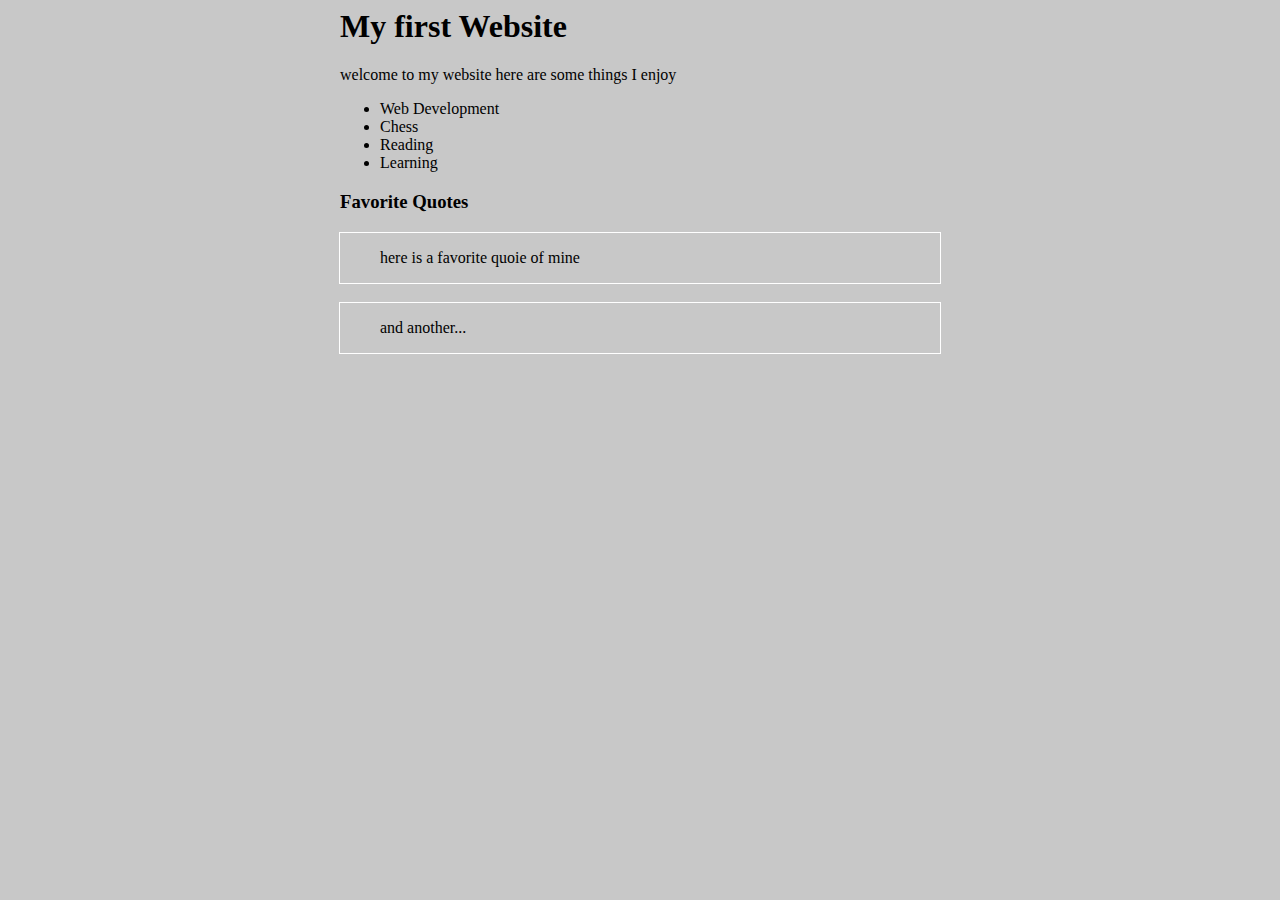
==== index.html @ 9f80be47 "second  commit" ====
<html>
	<head>
		<title>
			My first Website
		</title>
		<link rel="stylesheet" href="css/style1.css">
		<meta charset="utf-8">
	</head>
	<body style="background-color:  rgb(200,200,200);">
		<div >
			<h1><strong>My first Website</strong></h1>
			<p>welcome to my website here are some things I enjoy</p>
			<ul>
				<li>Web Development</li>
				<li>Chess</li>
				<li>Reading</li>
				<li>Learning</li>
			</ul>
			<h3><strong>Favorite Quotes</strong></h3>
		</div>
		<div class="ak"><blockquote>here is a favorite quoie of  mine</blockquote></div>
		<br>
		<div class="ak"><blockquote>and another...</blockquote></div>
	</body>
</html>
---- css/style1.css ----
div 
{
	width: 600px;
	margin:auto;
}

.ak
{
	border: 3px;
	border-style: solid;
	border-color: #FFFFFF;
	border-width: 1px;
}
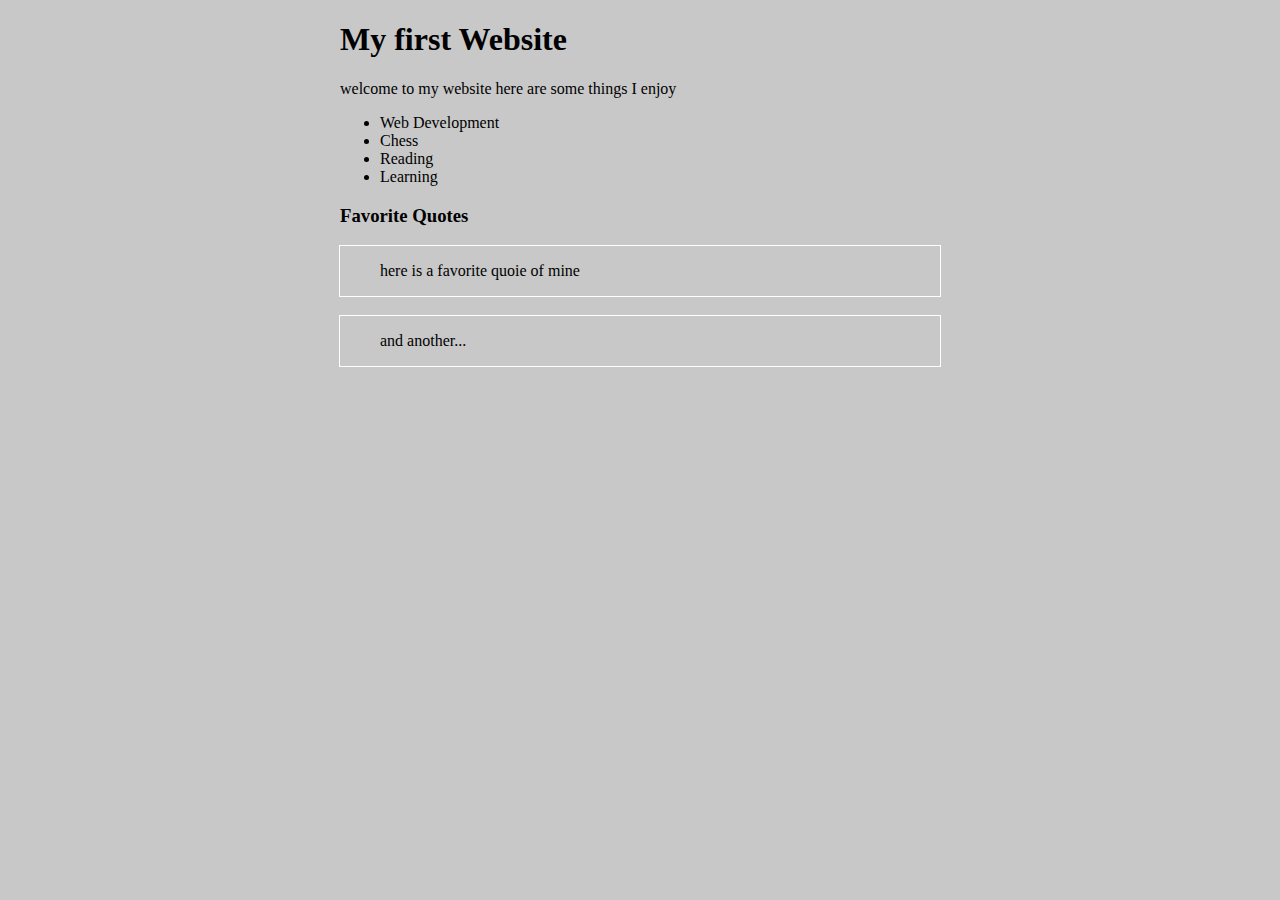
==== commit 8de3ded5: "second  commit" ====
--- a/index.html
+++ b/index.html
@@ -1,8 +1,10 @@
+<!DOCTYPE html>
 <html>
 	<head>
 		<title>
 			My first Website
 		</title>
+		<link rel="stylesheet" href="css/normalize.css">
 		<link rel="stylesheet" href="css/style1.css">
 		<meta charset="utf-8">
 	</head>
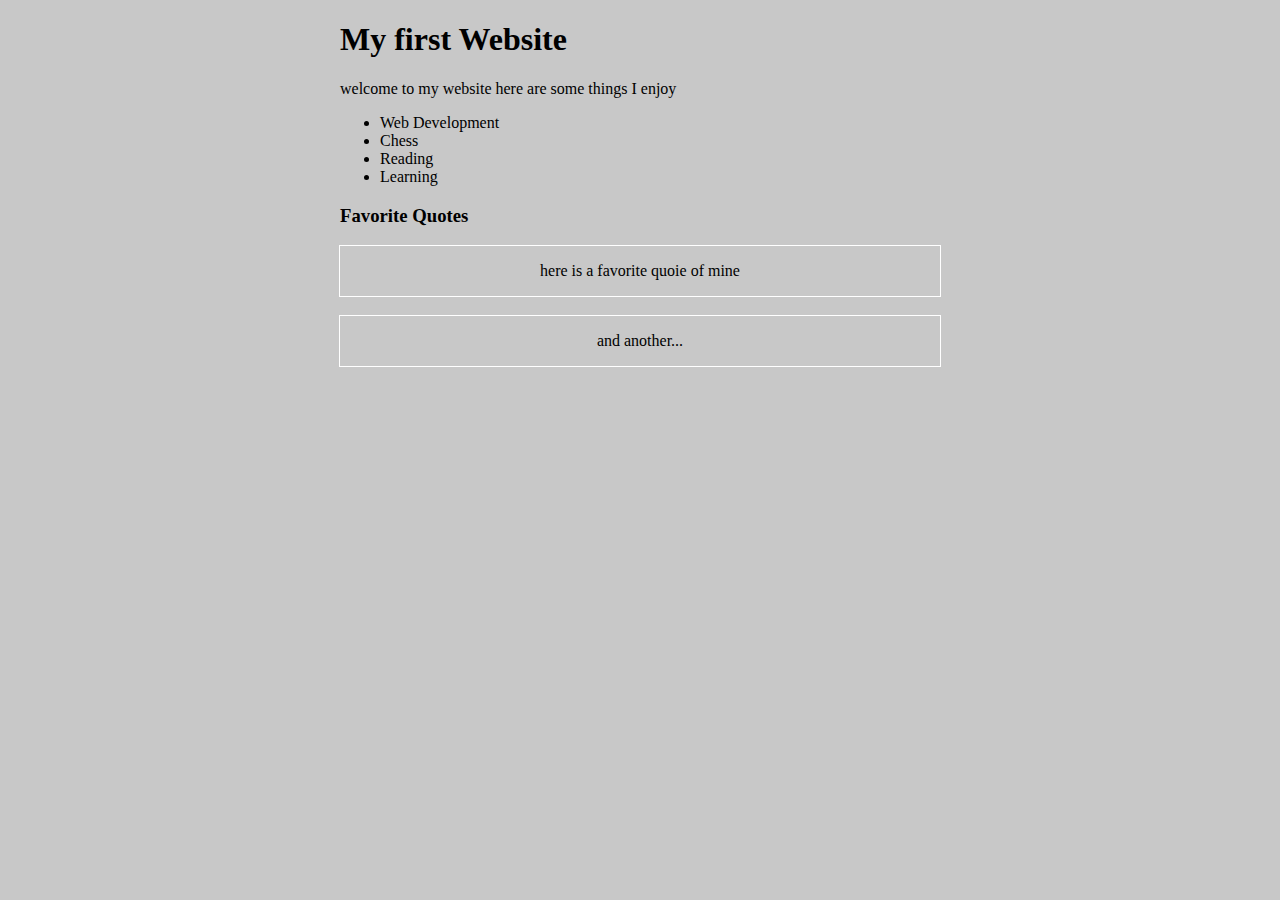
==== commit 2467ecfc: "modified files" ====
--- a/index.html
+++ b/index.html
@@ -20,8 +20,8 @@
 			</ul>
 			<h3><strong>Favorite Quotes</strong></h3>
 		</div>
-		<div class="ak"><blockquote>here is a favorite quoie of  mine</blockquote></div>
+		<div class="ak"><center><blockquote>here is a favorite quoie of  mine</blockquote></center></div>
 		<br>
-		<div class="ak"><blockquote>and another...</blockquote></div>
+		<div class="ak"><center><blockquote>and another...</blockquote></center></div>
 	</body>
 </html>--- a/css/style1.css
+++ b/css/style1.css
@@ -7,7 +7,8 @@
 .ak
 {
 	border: 3px;
+	margin: auto;
 	border-style: solid;
 	border-color: #FFFFFF;
 	border-width: 1px;
-}+}
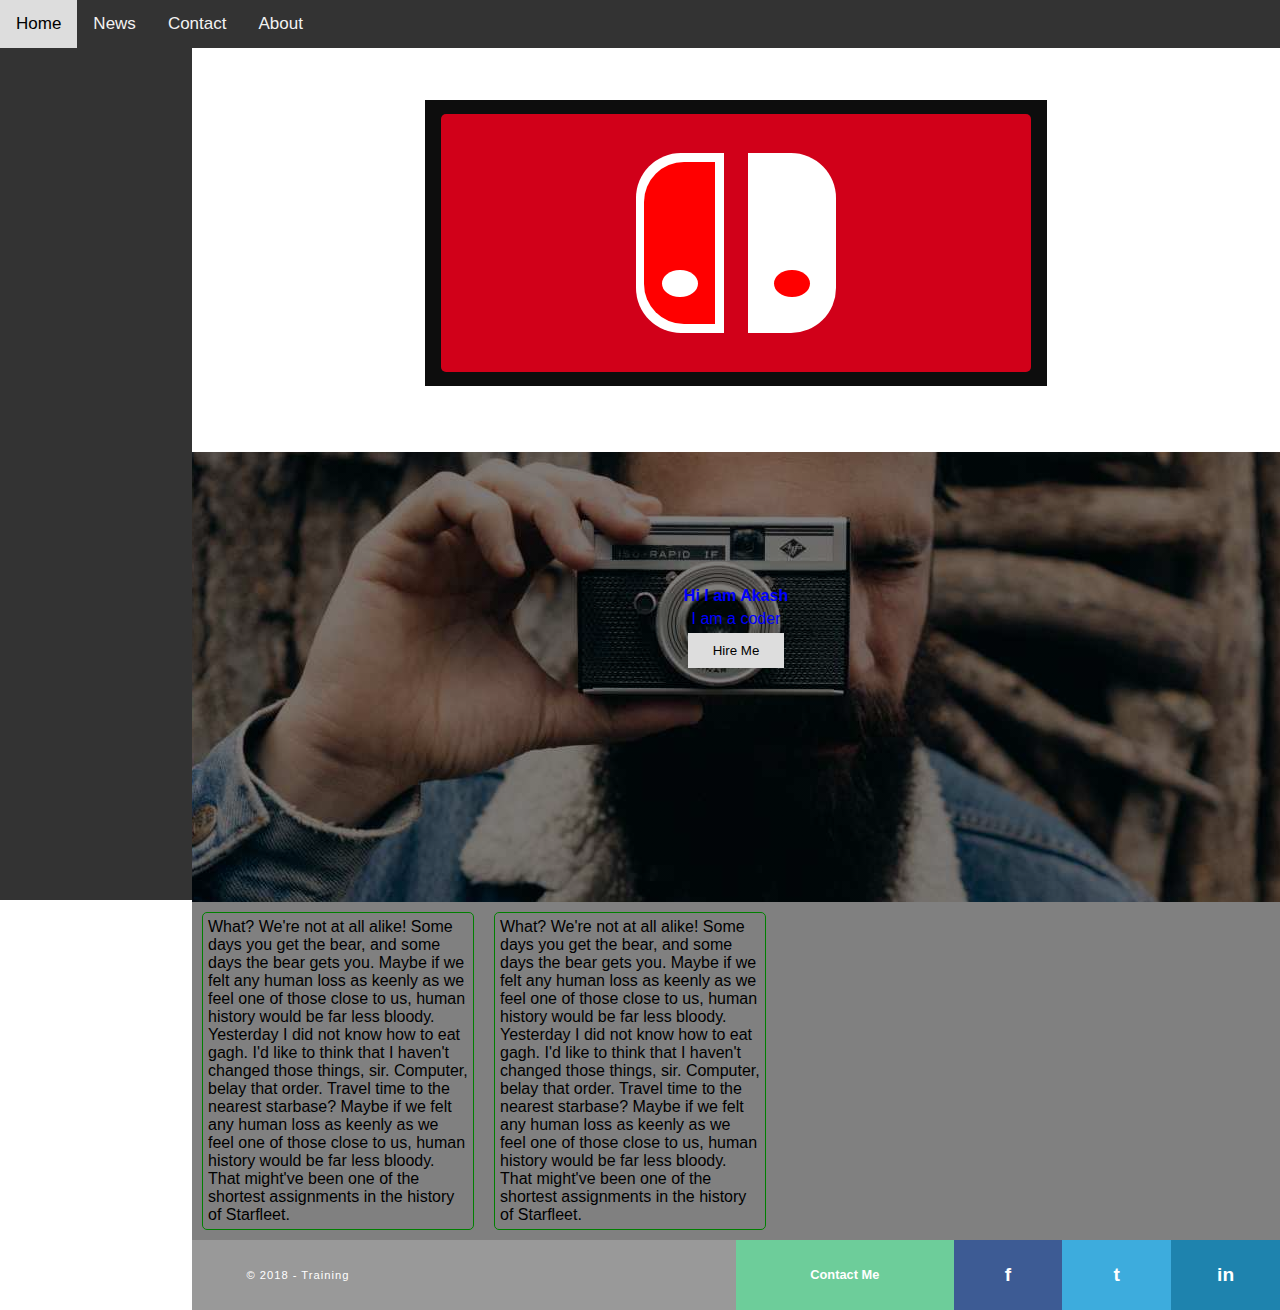
==== commit b77c9d47: "First Upload" ====
--- a/index.html
+++ b/index.html
@@ -1,27 +1,90 @@
 <!DOCTYPE html>
 <html>
-	<head>
-		<title>
-			My first Website
-		</title>
-		<link rel="stylesheet" href="css/normalize.css">
-		<link rel="stylesheet" href="css/style1.css">
-		<meta charset="utf-8">
-	</head>
-	<body style="background-color:  rgb(200,200,200);">
-		<div >
-			<h1><strong>My first Website</strong></h1>
-			<p>welcome to my website here are some things I enjoy</p>
-			<ul>
-				<li>Web Development</li>
-				<li>Chess</li>
-				<li>Reading</li>
-				<li>Learning</li>
-			</ul>
-			<h3><strong>Favorite Quotes</strong></h3>
+<head> 
+	<title>My First responsive Website</title>
+	<link rel="stylesheet" href="css/reset.css">
+	<link rel="stylesheet" href="css/style_2.css">
+	<link rel="stylesheet" href="https://cdnjs.cloudflare.com/ajax/libs/font-awesome/4.7.0/css/font-awesome.min.css">
+	<meta name="viewport" content="width=device-width, initial-scale=1">
+</head>
+<body>
+	<nav class="topnav" id="myTopnav">
+		<a href="#home" class="active">Home</a>
+		<a href="#news">News</a>
+		<a href="#contact">Contact</a>
+		<a href="#about">About</a>
+		<a href="javascript:void(0);" class="icon" onclick="myFunction()">
+			<i class="fa fa-bars"></i>
+		</a>
+	</nav>
+	<script>
+		function myFunction() {
+			var x = document.getElementById("myTopnav");
+			if (x.className == "topnav") {
+				x.className += " responsive";
+			} else {
+				x.className = "topnav";
+			}
+		}
+	</script>
+	<div class="box">
+		<div class="main-body">
+			<div class="joy-con-left">
+				<div class="joystick-left"></div>
+				<div class="minus-sign"></div>
+				<div class="d-pad-left-1"></div>
+				<div class="d-pad-left-2"></div>
+				<div class="d-pad-left-3"></div>
+				<div class="d-pad-left-4"></div>
+				<div class="small-square"></div>
+			</div>
+			<div class="screen-body">
+				<div class="screen">
+					<div class="logo-left">
+						<div class="inside-left"></div>
+						<div class="circle-left"></div>
+					</div>
+					<div class="logo-right">
+						<div class="circle-right"></div>
+					</div>
+				</div>
+			</div>
+			<div class="joy-con-right">
+				<div class="joystick-right"></div>
+				<div class="plus-sign-1"></div>
+				<div class="plus-sign-2"></div>
+				<div class="d-pad-right-1"></div>
+				<div class="d-pad-right-2"></div>
+				<div class="d-pad-right-3"></div>
+				<div class="d-pad-right-4"></div>
+				<div class="small-circle"></div>
+			</div>
 		</div>
-		<div class="ak"><center><blockquote>here is a favorite quoie of  mine</blockquote></center></div>
-		<br>
-		<div class="ak"><center><blockquote>and another...</blockquote></center></div>
-	</body>
+	</div>
+	<div class="hero_image">
+		<div class="hero_text">
+			<h1>Hi I am Akash </h1>
+			<p>I am a coder</p>
+			<button>Hire Me</button>
+		</div>
+	</div>
+	<nav class="side_nav"></nav>
+	<nav class="main">
+		<div class="col">What? We're not at all alike! Some days you get the bear, and some days the bear gets you. Maybe if we felt any human loss as keenly as we feel one of those close to us, human history would be far less bloody. Yesterday I did not know how to eat gagh. I'd like to think that I haven't changed those things, sir. Computer, belay that order. Travel time to the nearest starbase? Maybe if we felt any human loss as keenly as we feel one of those close to us, human history would be far less bloody. That might've been one of the shortest assignments in the history of Starfleet.
+		</div>
+		<div class="col">What? We're not at all alike! Some days you get the bear, and some days the bear gets you. Maybe if we felt any human loss as keenly as we feel one of those close to us, human history would be far less bloody. Yesterday I did not know how to eat gagh. I'd like to think that I haven't changed those things, sir. Computer, belay that order. Travel time to the nearest starbase? Maybe if we felt any human loss as keenly as we feel one of those close to us, human history would be far less bloody. That might've been one of the shortest assignments in the history of Starfleet. 
+		</div>
+	</nav>
+	<footer>
+		<div class="copyright">
+			<p>&copy 2018 - Training </p>
+		</div>
+		<div class="social">
+			<a href="#" class="support">Contact Me</a>
+			<a href="#" class="face">f</a>
+			<a href="#" class="tweet">t</a>
+			<a href="#" class="linked">in</a>
+		</div>
+	</footer>
+</body>
 </html>--- a/css/style_2.css
+++ b/css/style_2.css
@@ -0,0 +1,416 @@
+body {
+	margin: 0;
+	font-family: Arial, Helvetica, sans-serif;
+}
+
+.topnav {
+	position: fixed;
+	width: 100%;
+	z-index: 2;
+	overflow: hidden;
+	align-items: center;
+	background-color: #333;
+}
+
+.topnav a {
+	float: left;
+	overflow: hidden;
+	display: block;
+	color: #f2f2f2;
+	text-align: center;
+	padding: 14px 16px;
+	text-decoration: none;
+	font-size: 17px;
+}
+
+.topnav a:hover {
+	background-color: #ddd;
+	color: black;
+}
+
+.active {
+	background-color: #4CAF50;
+	color: white;
+}
+
+.topnav .icon {
+	display: none;
+}
+
+@media screen and (max-width: 600px) {
+	.topnav a:not(:first-child) {display: none; }
+	.topnav a.icon {
+		float: right;
+		display: block;
+	}
+}
+
+@media screen and (max-width: 600px) {
+	.topnav.responsive {position: fixed;}
+	.topnav.responsive .icon {
+		position: absolute;
+		right: 0;
+		top: 0;
+	}
+	.topnav.responsive a {
+		float: none;
+		display: block;
+		text-align: center;
+	}
+}
+.header
+{
+	position: fixed;
+	width: 100%;
+	height: 60px;
+	align-items: center;
+	overflow: hidden;
+	color: white;	
+	z-index: 2;
+	background-color: #333;
+}
+h2
+{
+	background-color: #f1f1f1;
+	width: 100px;
+	height: 30px;
+	margin: 10px;
+	padding: 5px;
+	font-size: 20px;
+	color: red;
+	float:left;
+	text-align: center;
+}
+p
+{
+	padding: 5px;
+}
+.container
+{
+	float: right;
+	display: flex;
+	overflow: hidden;
+	align-items: center;
+	justify-content: flex-end;
+}
+.container > div 
+{
+	background-color: #f1f1f1;
+	width: 100px;
+	height: 30px;
+	margin: 10px;
+	padding: 5px;
+	color: red;
+	text-align: center;
+}
+.side_nav
+{
+	height:100%;
+	width: 15%;
+	text-align: center;
+	position: fixed;
+	background-color:black;
+	margin-top: auto;
+	z-index: 1;
+	margin-bottom: auto;
+	background-color: #333;
+}
+
+a
+{
+	padding: 2px;
+	color:white;
+	overflow-wrap: break-word;
+	text-decoration: none;
+}
+.main
+{
+	display: flex;
+	float: right;
+	z-index: -1;
+	width: 85%;
+	margin-top: 0px;
+	height: auto;
+	background-color:grey;
+	flex-direction: row;
+	overflow: hidden;
+	justify-content: flex-start;	
+}
+.col
+{
+	align-self: auto;
+	margin:10px;
+	width: 25%;
+	border:1px;
+	border-style: solid;
+	border-radius: 5px;
+	border-color: green;
+	padding: 5px;
+}
+.hero_image
+{
+	background-image: linear-gradient(rgba(0, 0, 0, 0.5), rgba(0, 0, 0, 0.5)), url('../img/hero_img.jpg');
+	height: 50%;
+	width: 85%;
+	float: right;
+	background-position: center;
+	background-repeat: no-repeat;
+	z-index: -1;
+}
+.hero_text {
+	text-align: center;
+	position: absolute;
+	top: 30%;
+	color: blue;
+	position: relative;
+	z-index: 1;
+}
+.hero_text button {
+	border: none;
+	outline: 0;
+	display: inline-block;
+	padding: 10px 25px;
+	color: black;
+	background-color: #ddd;
+	text-align: center;
+	cursor: pointer;
+}
+
+@media (max-width: 960px) 
+{
+	.main
+	{
+		flex-direction: column; 
+		margin-left: 15%;
+	}
+	.col
+	{
+		margin: 10px auto;
+		width: 85%;
+	}
+	.side_nav
+	{
+		min-width: 82px;
+		width: 15%;
+	}
+	.hero_image
+	{
+		margin-left: 75px;
+	}
+}
+@import url(https://fonts.googleapis.com/css?family=Raleway);
+/* Colors */
+* {
+  margin: 0;
+  padding: 0;
+  box-sizing: border-box;
+}
+
+html, body {
+  font-family: Raleway, sans-serif;
+  background-color: #fff;
+}
+
+footer {
+  width: 85%;
+  float: right;
+  z-index: -1;
+  display: inline-block;
+  height: 70px;
+  background-color: #999;
+}
+footer .copyright {
+  width: 50%;
+  float: left;
+}
+@media (max-width: 600px) {
+  footer .copyright {
+    width: 100%;
+  }
+}
+footer .copyright p {
+  padding-left: 10%;
+  color: white;
+  font-size: 0.7em;
+  line-height: 60px;
+  text-transform: capitalize;
+  letter-spacing: 1px;
+}
+@media (max-width: 600px) {
+  footer .copyright p {
+    text-align: center;
+    padding: 0;
+  }
+}
+footer .social {
+  width: 50%;
+  float: right;
+}
+@media (max-width: 600px) {
+  footer .social {
+    width: 100%;
+    margin-left: 82px;
+  }
+}
+footer .social a {
+  float: left;
+  line-height: 66px;
+  text-decoration: none;
+  color: white;
+  text-align: center;
+  font-weight: bold;
+  transition: all, 0.3s;
+}
+footer .social a:hover {
+  background-color: #222;
+  transition: all, 0.3s;
+}
+
+.linked {
+  background-color: #1E83AE;
+  font-size: 1.2em;
+  width: 20%;
+}
+
+.face {
+  background-color: #3D5B94;
+  font-size: 1.2em;
+  width: 20%;
+}
+
+.tweet {
+  background-color: #3DACDD;
+  font-size: 1.2em;
+  width: 20%;
+}
+
+.support {
+  background-color: #6dcd9a;
+  font-size: 0.8em;
+  width: 40%;
+}
+@media (max-width: 540px)
+{
+	.main
+	{
+		margin-left:82px;
+		width: auto;
+	}
+}
+$blue: #00bbda;
+$red: #ff5f53;
+$nin-red: #d10019;
+$white: #e6e6e6;
+$light-black: #1a1a1a;
+$dark-black: #0d0d0d;
+
+body
+{
+  background: #e6e6e6;
+}
+
+.box
+{
+  width: 85%;
+  margin-top: 100px;
+  height: 22em;
+  float: right;
+  z-index: -1;
+}
+.main-body 
+{
+  width:80%;
+  height: 81.25%;
+  margin: auto;
+  background: transparent;
+  display: grid;
+  grid-template-columns: 1fr 5fr 1fr;
+  border-radius: 60px;
+}
+.screen-body 
+{
+  background:#0d0d0d;
+}
+.screen 
+{
+  position: relative;
+  top:5%;
+  left:2.5%;
+  width: 95%;
+  height: 90%;
+  background:#d10019;
+  border-radius: 5px;
+}
+.logo-left  {
+  position: absolute;
+  top: 15%;
+  left: 33%;
+  width: 15%;
+  height: 70%;
+  background: white;
+  border-radius: 45px 0 0 45px;
+}
+
+.inside-left{
+  position: absolute;
+  top: 5%;
+  left: 10%;
+  height: 90%;
+  width: 80%;
+  background: red;
+  border-radius: 40px 0 0 40px;
+}
+
+.circle-left {
+  position: absolute;
+  bottom: 20%;
+  left: 30%;
+  height: 15%;
+  width: 40%;
+  background: white;
+  border-radius: 50%;
+  animation: move-down 2s infinite;
+}
+@keyframes move-down {
+  0%{
+    bottom: 10%;
+  }
+  50%{
+    bottom: 70%;
+  }
+  100%{
+    bottom: 10%;
+  }
+}
+.logo-right  {
+  position: absolute;
+  top: 15%;
+  right: 33%;
+  width: 15%;
+  height: 70%;
+  background: white;
+  border-radius: 0 45px	45px 0;
+}
+
+.circle-right {
+  position: absolute;
+  bottom: 20%;
+  right: 30%;
+  height: 15%;
+  width: 40%;
+  background: red;
+  border-radius: 50%;
+  animation: move-up 2s infinite;
+}
+@keyframes move-up {
+  0%{
+    bottom: 75%;
+  }
+  50%{
+    bottom: 10%;
+  }
+  100%{
+    bottom: 75%;
+  }
+}
+
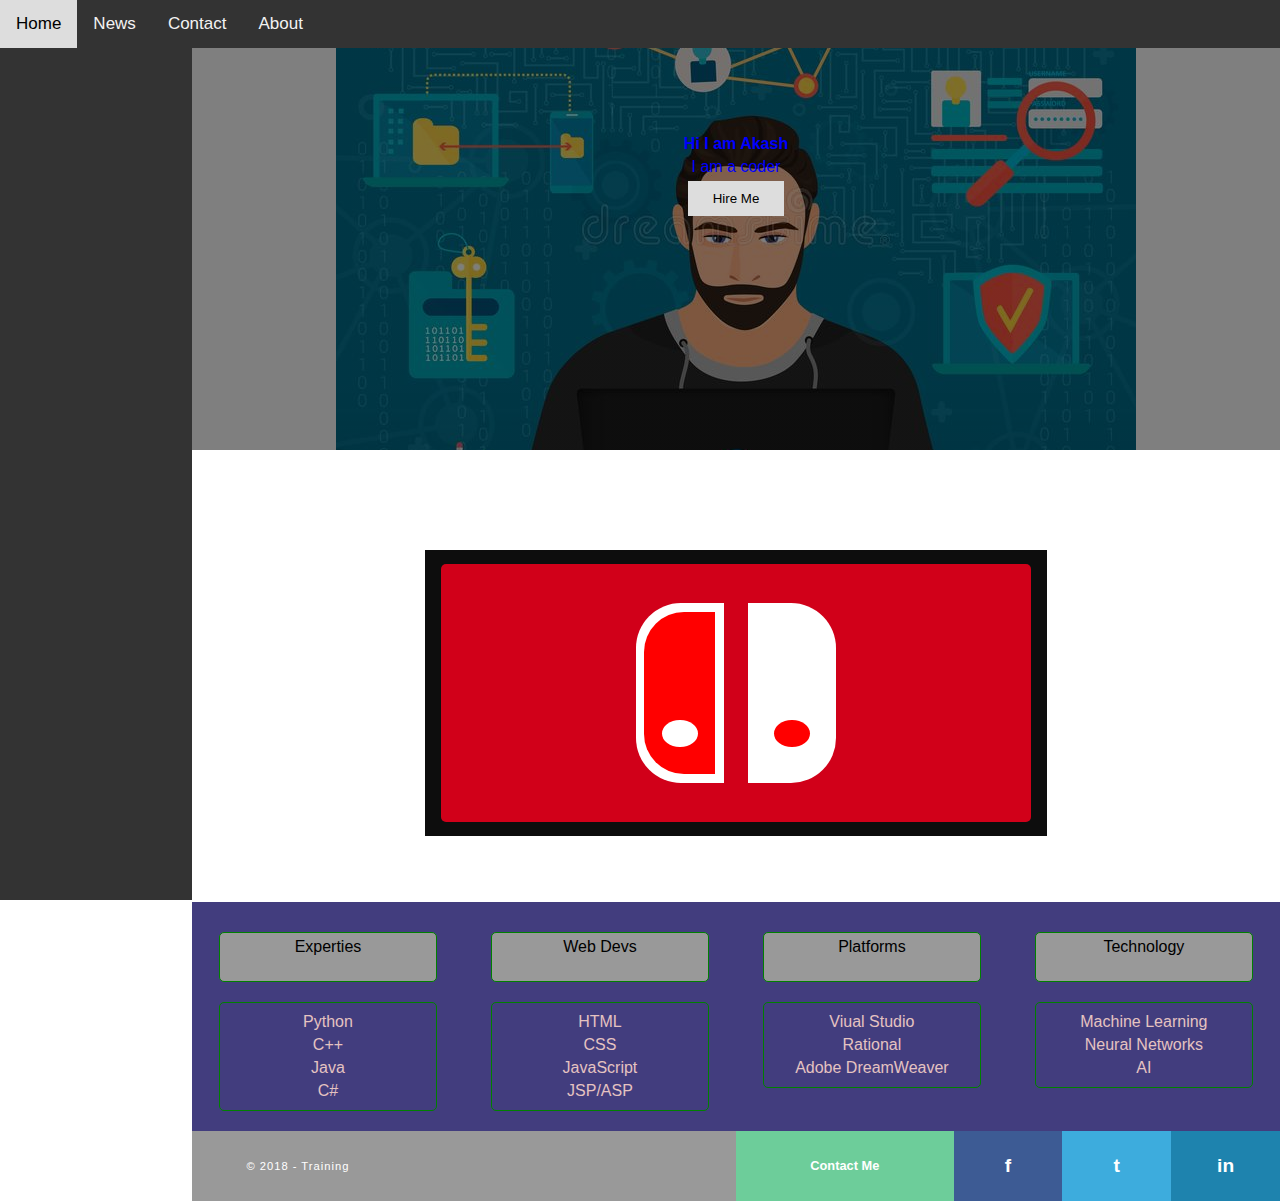
==== commit 4c6790d2: "First Upload" ====
--- a/index.html
+++ b/index.html
@@ -27,6 +27,13 @@
 			}
 		}
 	</script>
+	<div class="hero_image">
+		<div class="hero_text">
+			<h1>Hi I am Akash </h1>
+			<p>I am a coder</p>
+			<button>Hire Me</button>
+		</div>
+	</div>
 	<div class="box">
 		<div class="main-body">
 			<div class="joy-con-left">
@@ -61,18 +68,49 @@
 			</div>
 		</div>
 	</div>
-	<div class="hero_image">
-		<div class="hero_text">
-			<h1>Hi I am Akash </h1>
-			<p>I am a coder</p>
-			<button>Hire Me</button>
-		</div>
-	</div>
 	<nav class="side_nav"></nav>
 	<nav class="main">
-		<div class="col">What? We're not at all alike! Some days you get the bear, and some days the bear gets you. Maybe if we felt any human loss as keenly as we feel one of those close to us, human history would be far less bloody. Yesterday I did not know how to eat gagh. I'd like to think that I haven't changed those things, sir. Computer, belay that order. Travel time to the nearest starbase? Maybe if we felt any human loss as keenly as we feel one of those close to us, human history would be far less bloody. That might've been one of the shortest assignments in the history of Starfleet.
+		<div class="col_flex">
+			<div class="headings">Experties</div>
+			<div class="col">
+				<ul>
+					<li>Python</li>
+					<li>C++</li>
+					<li>Java</li>
+					<li>C#</li>
+				</ul>
+			</div>
 		</div>
-		<div class="col">What? We're not at all alike! Some days you get the bear, and some days the bear gets you. Maybe if we felt any human loss as keenly as we feel one of those close to us, human history would be far less bloody. Yesterday I did not know how to eat gagh. I'd like to think that I haven't changed those things, sir. Computer, belay that order. Travel time to the nearest starbase? Maybe if we felt any human loss as keenly as we feel one of those close to us, human history would be far less bloody. That might've been one of the shortest assignments in the history of Starfleet. 
+		<div class="col_flex">
+			<div class="headings">Web Devs</div>
+			<div class="col">
+			<ul>
+				<li>HTML</li>
+				<li>CSS</li>
+				<li>JavaScript</li>
+				<li>JSP/ASP</li>
+			</ul>
+		</div>
+		</div>
+		<div class="col_flex">
+			<div class="headings">Platforms</div>
+			<div class="col">
+			<ul>
+				<li>Viual Studio</li>
+				<li>Rational</li>
+				<li>Adobe DreamWeaver</li>
+			</ul>
+		</div>
+		</div>
+		<div class="col_flex">
+			<div class="headings">Technology</div>
+		<div class="col">
+			<ul>
+				<li>Machine Learning</li>
+				<li>Neural Networks</li>
+				<li>AI</li>
+			</ul>
+		</div>
 		</div>
 	</nav>
 	<footer>
--- a/css/style_2.css
+++ b/css/style_2.css
@@ -57,6 +57,29 @@
 		display: block;
 		text-align: center;
 	}
+}
+.headings
+{
+	margin-top: 10px;
+	text-align: center;
+  	float: right;
+  	margin-top: 20px;
+  	margin-bottom: 10px;
+  	display: inline-block;
+  	height: 50px;
+	border:1px;
+	border-style: solid;
+	border-radius: 5px;
+	border-color: green;
+	padding: 13px;
+  	background-color: #999;
+  	align-self: auto;
+	border:1px;
+	margin-bottom: 20px;
+	border-style: solid;
+	border-radius: 5px;
+	border-color: green;
+	padding: 5px;
 }
 .header
 {
@@ -131,17 +154,17 @@
 	width: 85%;
 	margin-top: 0px;
 	height: auto;
-	background-color:grey;
+	background-color:#423d7e;
 	flex-direction: row;
 	overflow: hidden;
+	flex-wrap: wrap;
 	justify-content: flex-start;	
 }
 .col
 {
 	align-self: auto;
-	margin:10px;
-	width: 25%;
 	border:1px;
+	margin-bottom: 20px;
 	border-style: solid;
 	border-radius: 5px;
 	border-color: green;
@@ -149,9 +172,10 @@
 }
 .hero_image
 {
-	background-image: linear-gradient(rgba(0, 0, 0, 0.5), rgba(0, 0, 0, 0.5)), url('../img/hero_img.jpg');
+	background-image: linear-gradient(rgba(0, 0, 0, 0.5), rgba(0, 0, 0, 0.5)), url('../img/hero_image_1.jpg');
 	height: 50%;
 	width: 85%;
+	margin-top: auto;
 	float: right;
 	background-position: center;
 	background-repeat: no-repeat;
@@ -197,6 +221,7 @@
 	{
 		margin-left: 75px;
 	}
+
 }
 @import url(https://fonts.googleapis.com/css?family=Raleway);
 /* Colors */
@@ -414,3 +439,22 @@
   }
 }
 
+ul
+{
+	text-align: center;
+	text-decoration: none;
+	color: #e5c3c1;
+}
+ul li
+{
+	margin:5px;
+}
+.col_flex
+{
+	display: flex;
+	flex-direction: column;	
+	width: 20%;
+	margin-top: 10px;
+	margin-left: 2.5%;
+  	margin-right: 2.5%;
+}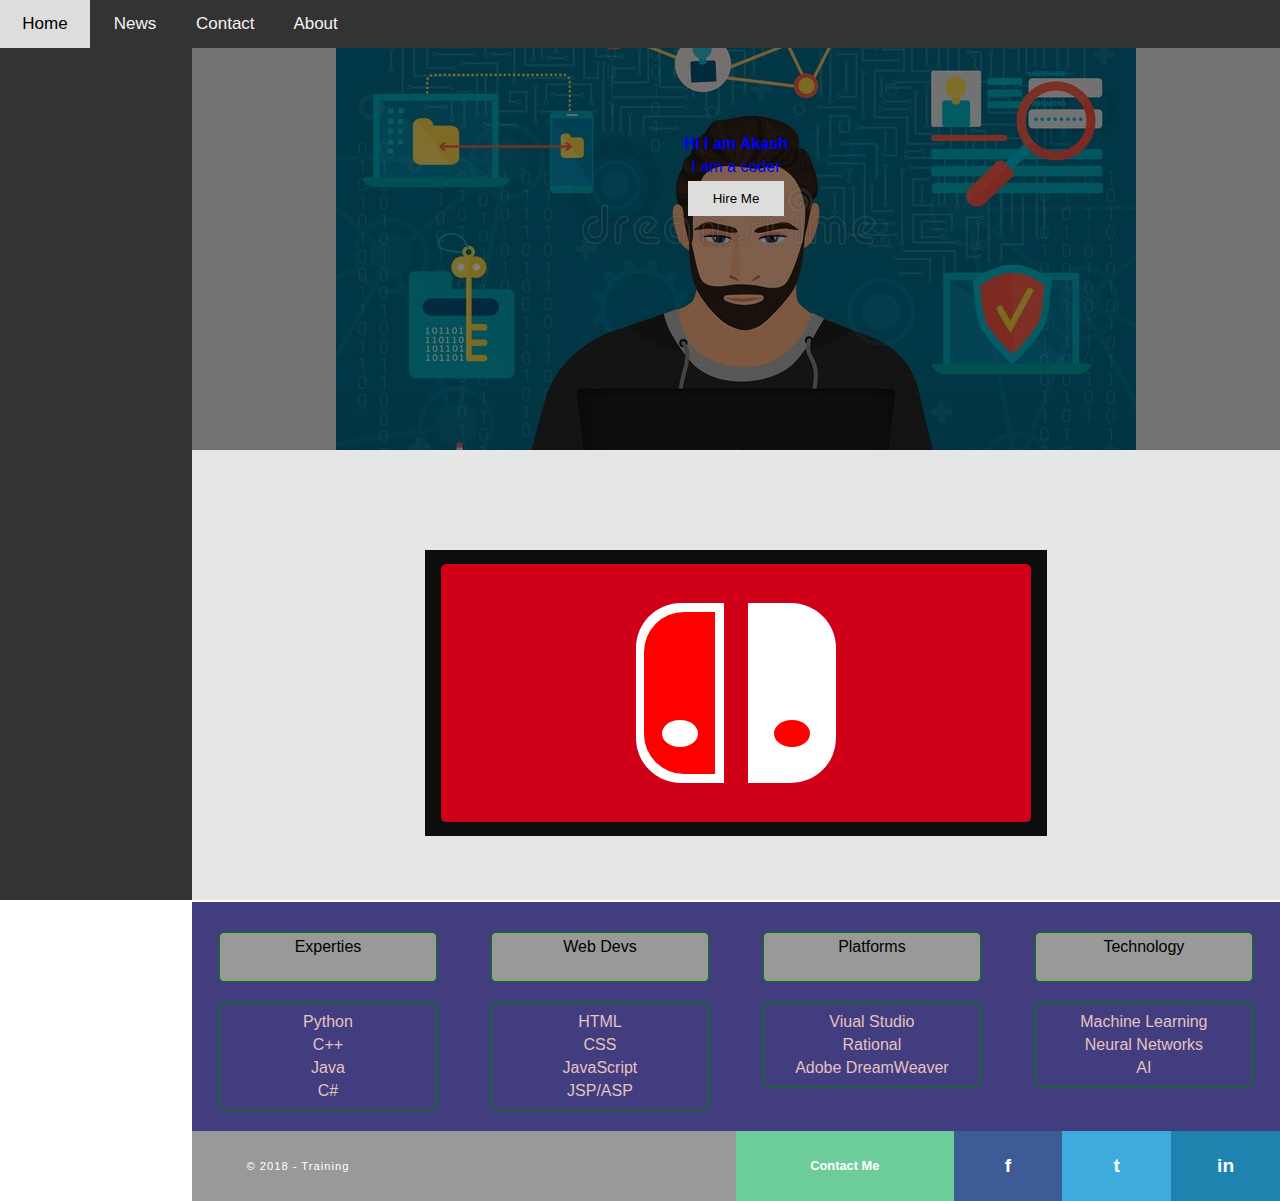
==== commit 612e7bb0: "modified" ====
--- a/index.html
+++ b/index.html
@@ -4,6 +4,7 @@
 	<title>My First responsive Website</title>
 	<link rel="stylesheet" href="css/reset.css">
 	<link rel="stylesheet" href="css/style_2.css">
+	<link href="https://fonts.googleapis.com/css?family=Roboto" rel="stylesheet"> 
 	<link rel="stylesheet" href="https://cdnjs.cloudflare.com/ajax/libs/font-awesome/4.7.0/css/font-awesome.min.css">
 	<meta name="viewport" content="width=device-width, initial-scale=1">
 </head>
@@ -115,7 +116,7 @@
 	</nav>
 	<footer>
 		<div class="copyright">
-			<p>&copy 2018 - Training </p>
+			<p>&copy; 2018 - Training </p>
 		</div>
 		<div class="social">
 			<a href="#" class="support">Contact Me</a>
--- a/css/style_2.css
+++ b/css/style_2.css
@@ -1,4 +1,5 @@
-body {
+
+ body {
 	margin: 0;
 	font-family: Arial, Helvetica, sans-serif;
 }
@@ -16,6 +17,7 @@
 	float: left;
 	overflow: hidden;
 	display: block;
+	min-width: 90px;
 	color: #f2f2f2;
 	text-align: center;
 	padding: 14px 16px;
@@ -81,6 +83,15 @@
 	border-color: green;
 	padding: 5px;
 }
+.col_flex
+{
+	display: flex;
+	flex-direction: column;	
+	width: 20%;
+	margin-top: 10px;
+	margin-left: 2.5%;
+  	margin-right: 2.5%;
+}
 .header
 {
 	position: fixed;
@@ -214,16 +225,18 @@
 	}
 	.side_nav
 	{
-		min-width: 82px;
+		min-width: 90px;
 		width: 15%;
 	}
 	.hero_image
 	{
 		margin-left: 75px;
 	}
-
-}
-@import url(https://fonts.googleapis.com/css?family=Raleway);
+	.col_flex
+	{
+		width: 95%;
+	}
+}
 /* Colors */
 * {
   margin: 0;
@@ -274,7 +287,7 @@
 @media (max-width: 600px) {
   footer .social {
     width: 100%;
-    margin-left: 82px;
+    margin-left: 90px;
   }
 }
 footer .social a {
@@ -314,20 +327,14 @@
   font-size: 0.8em;
   width: 40%;
 }
-@media (max-width: 540px)
+@media (max-width: 600px)
 {
 	.main
 	{
-		margin-left:82px;
-		width: auto;
-	}
-}
-$blue: #00bbda;
-$red: #ff5f53;
-$nin-red: #d10019;
-$white: #e6e6e6;
-$light-black: #1a1a1a;
-$dark-black: #0d0d0d;
+		width:85%;
+		margin-left:90px;
+	}
+}
 
 body
 {
@@ -449,12 +456,3 @@
 {
 	margin:5px;
 }
-.col_flex
-{
-	display: flex;
-	flex-direction: column;	
-	width: 20%;
-	margin-top: 10px;
-	margin-left: 2.5%;
-  	margin-right: 2.5%;
-}